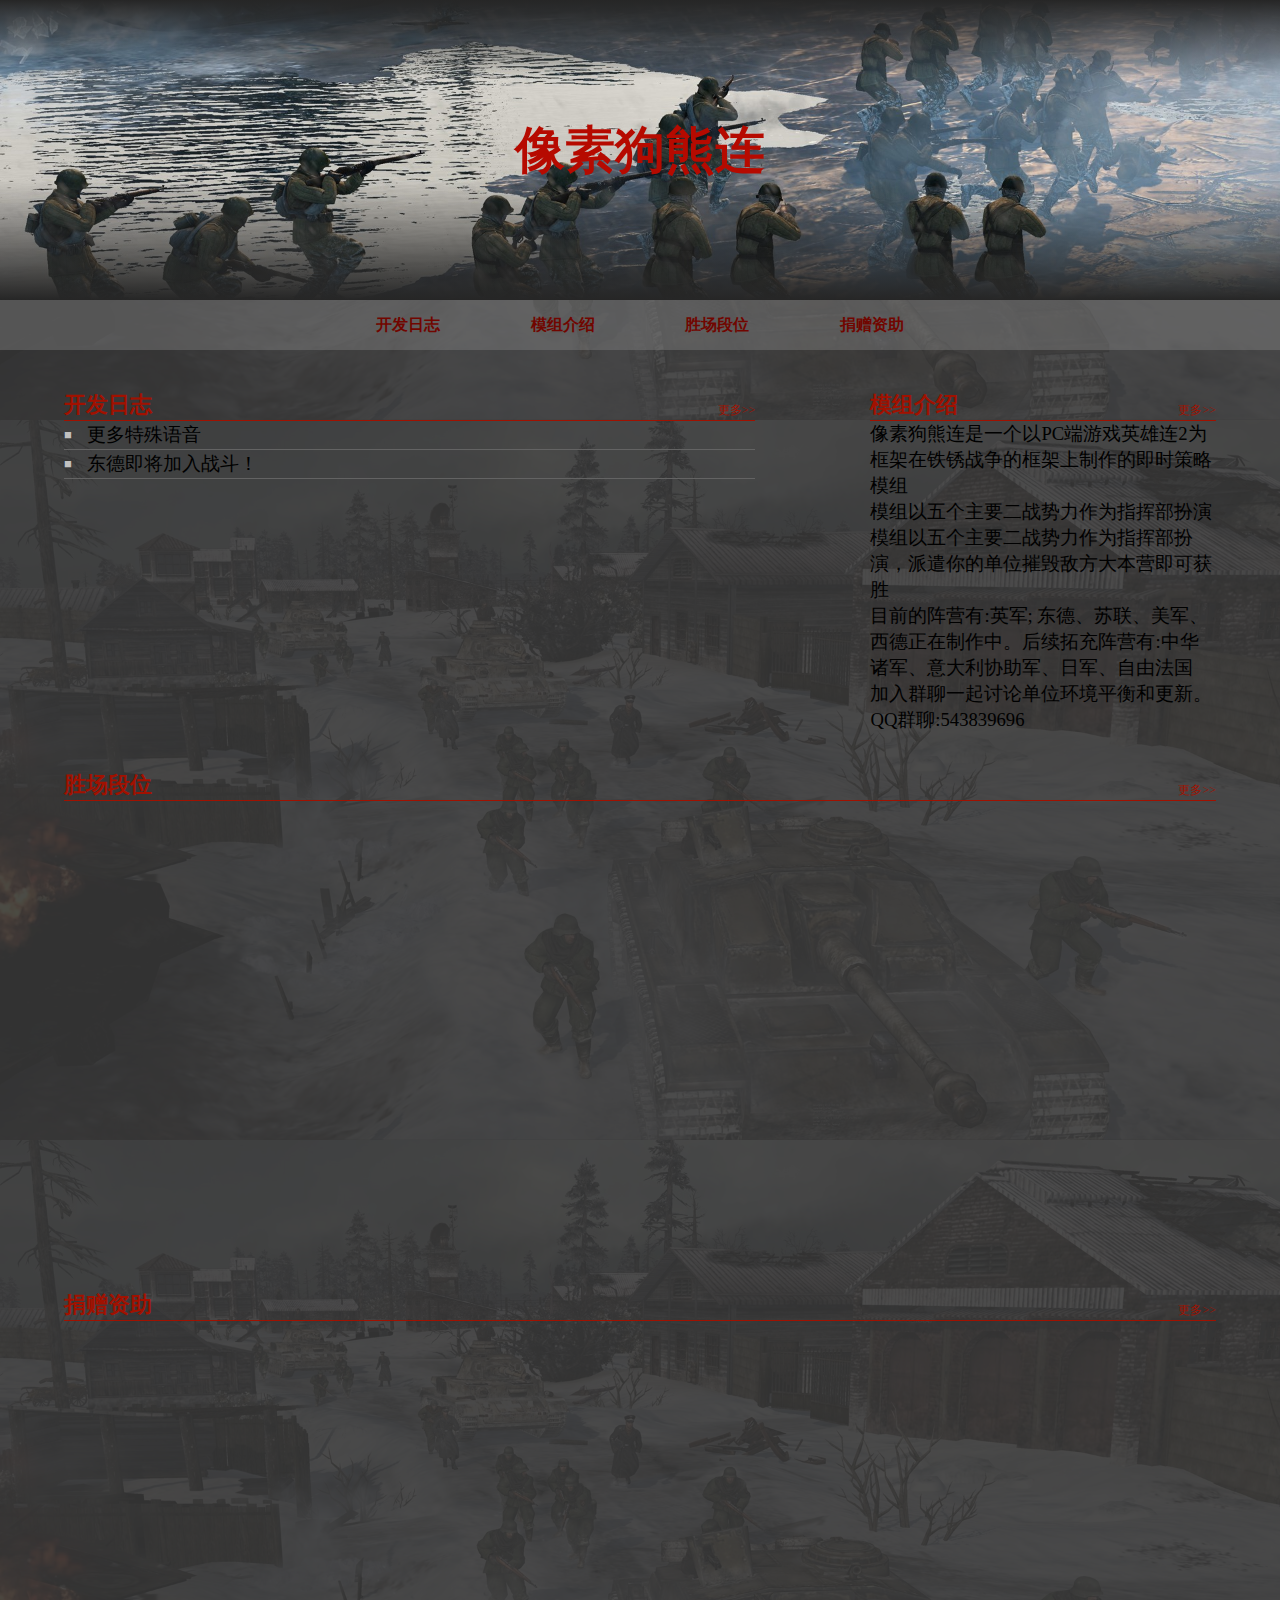
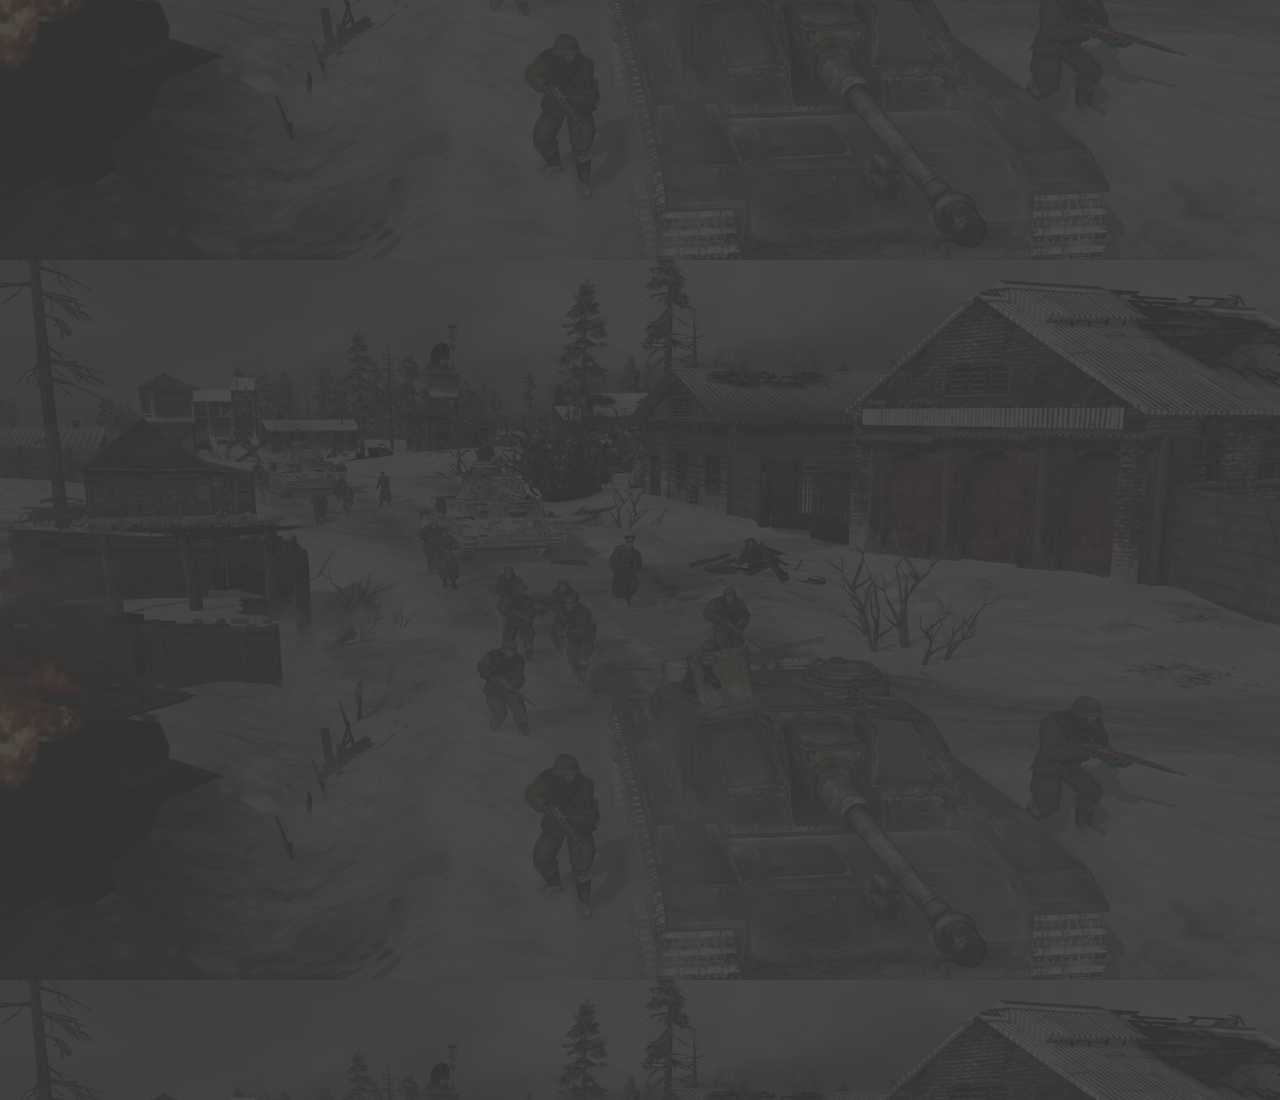
==== index.html @ 64175a95 "Add files via upload" ====
<!DOCTYPE html>
<html>
  <head>
    <link href="css/styles.css" rel="stylesheet">
  </head>
  <body>
	<div class="top-pic">
	  <div class="shadow"></div>
	  <div class="logo">像素狗熊连</div>
	  <div class="shadow1"></div>
	</div>
	<div class="bodybg">
	  <div class="shadow">
		<!--导航栏-->
		<div class="nav">
		  <div class="nav-b">
			<div>开发日志</div>
			<div>模组介绍</div>
			<div>胜场段位</div>
			<div>捐赠资助</div>
		  </div>
		</div>
		
		<!--一行-->
		<div class="first">

		  <!--开发日志-->
		  <div class="devlog-box">
			<div class="head-text">
			  <div class="text-main">开发日志</div>
			  <div class="text-more">更多>></div>
			</div>
			<div class="devlog">
			  <div class="devlog-line"><p>■</p><div>更多特殊语音</div></div>
			  <div class="devlog-line"><p>■</p><div>东德即将加入战斗！</div></div>
			</div>
		  </div>

		  <!--模组介绍-->
		  <div class="descp-box">
			<div class="head-text">
			  <div class="text-main">模组介绍</div>
			  <div class="text-more">更多>></div>
			</div>
			<p>
			  像素狗熊连是一个以PC端游戏英雄连2为框架在铁锈战争的框架上制作的即时策略模组<br>模组以五个主要二战势力作为指挥部扮演模组以五个主要二战势力作为指挥部扮演，派遣你的单位摧毁敌方大本营即可获胜<br>目前的阵营有:英军; 东德、苏联、美军、西德正在制作中。后续拓充阵营有:中华诸军、意大利协助军、日军、自由法国<br>加入群聊一起讨论单位环境平衡和更新。QQ群聊:543839696
			</p>
		  </div>
		  
		</div>
		
		
		<!--二行-->
		<div class="secon">

		  <!--胜场段位-->
		<div class="ranking-box">
		  <div class="head-text">
			<div class="text-main">胜场段位</div>
			<div class="text-more">更多>></div>
		  </div>
		  <div class="ranking">
			
		  </div>
		</div>
	  </div>
		
	  
	  <!--三行-->
		<div class="thir">

		  <!--捐赠资助-->
		  <div class="dona-box">
			<div class="head-text">
			  <div class="text-main">捐赠资助</div>
			  <div class="text-more">更多>></div>
			</div>
			<div class="dona">

			</div>
		  </div>
		</div>
	  
	  
	  </div>
	</div>
  </body>
</html>
---- css/styles.css ----
body
{
  font-size: 14pt;
}

* {
  padding: 0;
  margin: 0;
}

.top-pic {
  height: 300px;
  background-image: url(../res/body.jpg);
  background-size: 100%;
  background-position: center, center;
  background-repeat: no-repeat;
}
.top-pic>.shadow {
  height: 80px;
  background: linear-gradient(to bottom,rgba(38,38,38,1),rgba(255,255,255,0));
}
.top-pic>.shadow1 {
  height: 120px;
  background: linear-gradient(to top,rgba(38,38,38,1),rgba(255,255,255,0));
}
.top-pic>.logo {
  width: 400px;
  height: 100px;
  font-size: 50px;
  color: #B60A00;
  font-weight: 800;
  text-align: center;
  margin: 0 auto;
  line-height: 140px;
}
.bodybg {
  display: inline-block;
  width: 100%;
  height: 2400px;
  background-image: url(../res/header.jpg);
  background-size: 100%;
  background-position: center, center;
  background-repeat: repeat-y;
}
.bodybg>.shadow {
  display: inline-block;
  width: 100%;
  height: 2400px;
  background-color: rgba(55,55,55,0.9);
}

.nav {
  height: 50px;
  background-color: rgba(138,138,138,0.4);
  display: flex;
}
.nav-b {
  height: 50px;
  margin: 0 auto;
  color: #710600;
  font-weight: 600;
}
.nav-b div {
  display: inline-block;
  text-align: center;
  line-height: 50px;
  width: 150px;
  height: 100%;
  font-size: 16px;
}
.nav-b div:hover {
  background-color: rgba(48,48,48,0.5);
  color: #EAE0E2;
}

.first {
  width: 90%;
  height: 370px;
  margin: 20px 5% 20px 5%;
  /*background-color: red;*/
}
.devlog-box {
  display: inline-block;
  width: 60%;
  height: 300px;
  margin-top: 20px;
}
.head-text {
  height:30px;
  border-bottom:1px solid #A11100;
  
}
.text-main {
  display: inline-block;
  font-size: 22px;
  color: #A11100;
  font-weight:800;
}
.text-more {
  display: inline-block;
  font-size: 12px;
  color: #A11100;
  margin-top: 12px;
  float: right;
  vertical-align:bottom;
}

.descp-box {
  float: right;
  display: inline-block;
  width: 30%;
  height: 300px;
  margin-top: 20px;
}


.devlog-line {
  height: 28px;
  line-height: 28px;
  border-bottom: 1px solid #636363;
}
.devlog-line p {
  display: inline-block;
  font-size: 13px;
  color: #C1C1C1;
  vertical-align: top;
  margin-right: 15px;
}
.devlog-line div {
  display: inline-block;
  
}

.secon {
  width: 90%;
  height: 500px;
  margin: 20px 5% 20px 5%;
  /*background-color: red;*/
}
.ranking-box {
  display: inline-block;
  width: 100%;
  height: 450px;
  margin-top: 10px;
}

.thir {
  width: 90%;
  height: 340px;
  margin: 20px 5% 20px 5%;
  /*background-color: red;*/
}
.dona-box {
  display: inline-block;
  width: 100%;
  height: 300px;
  margin-top: 10px;
}
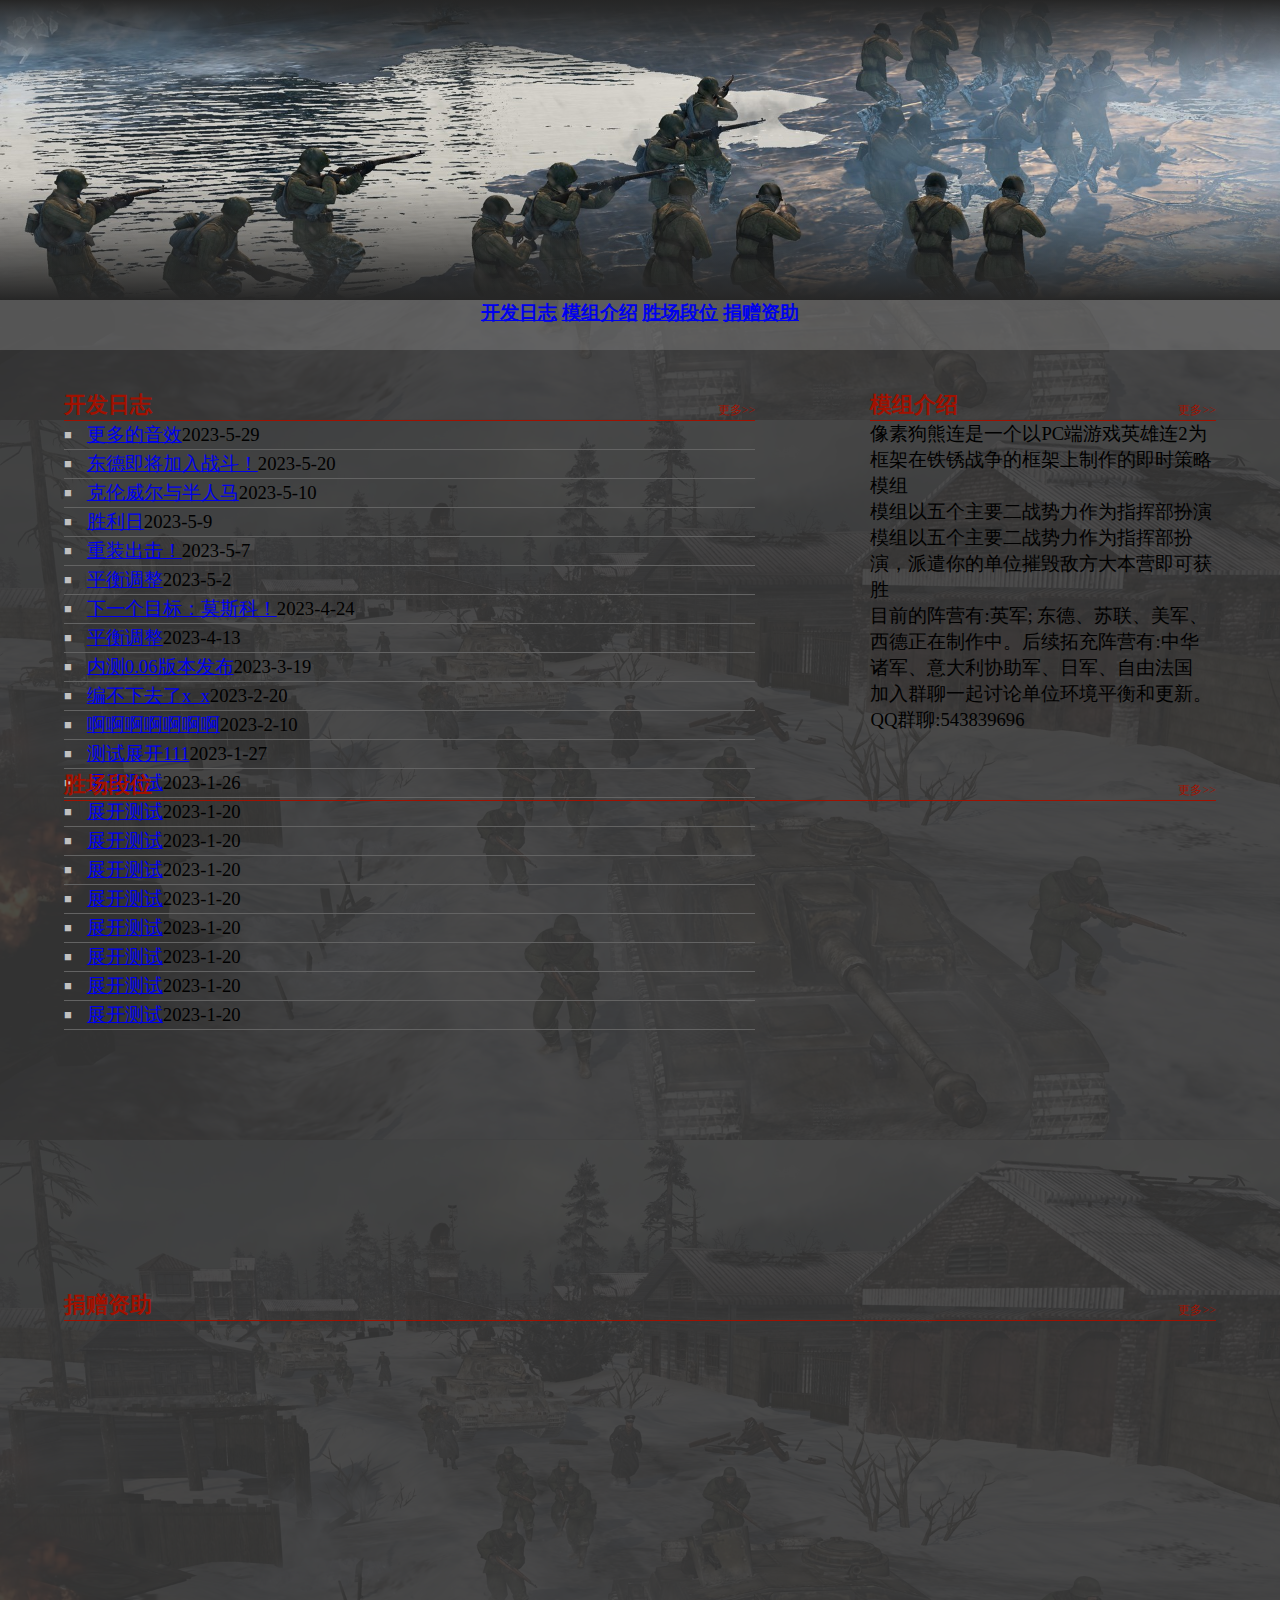
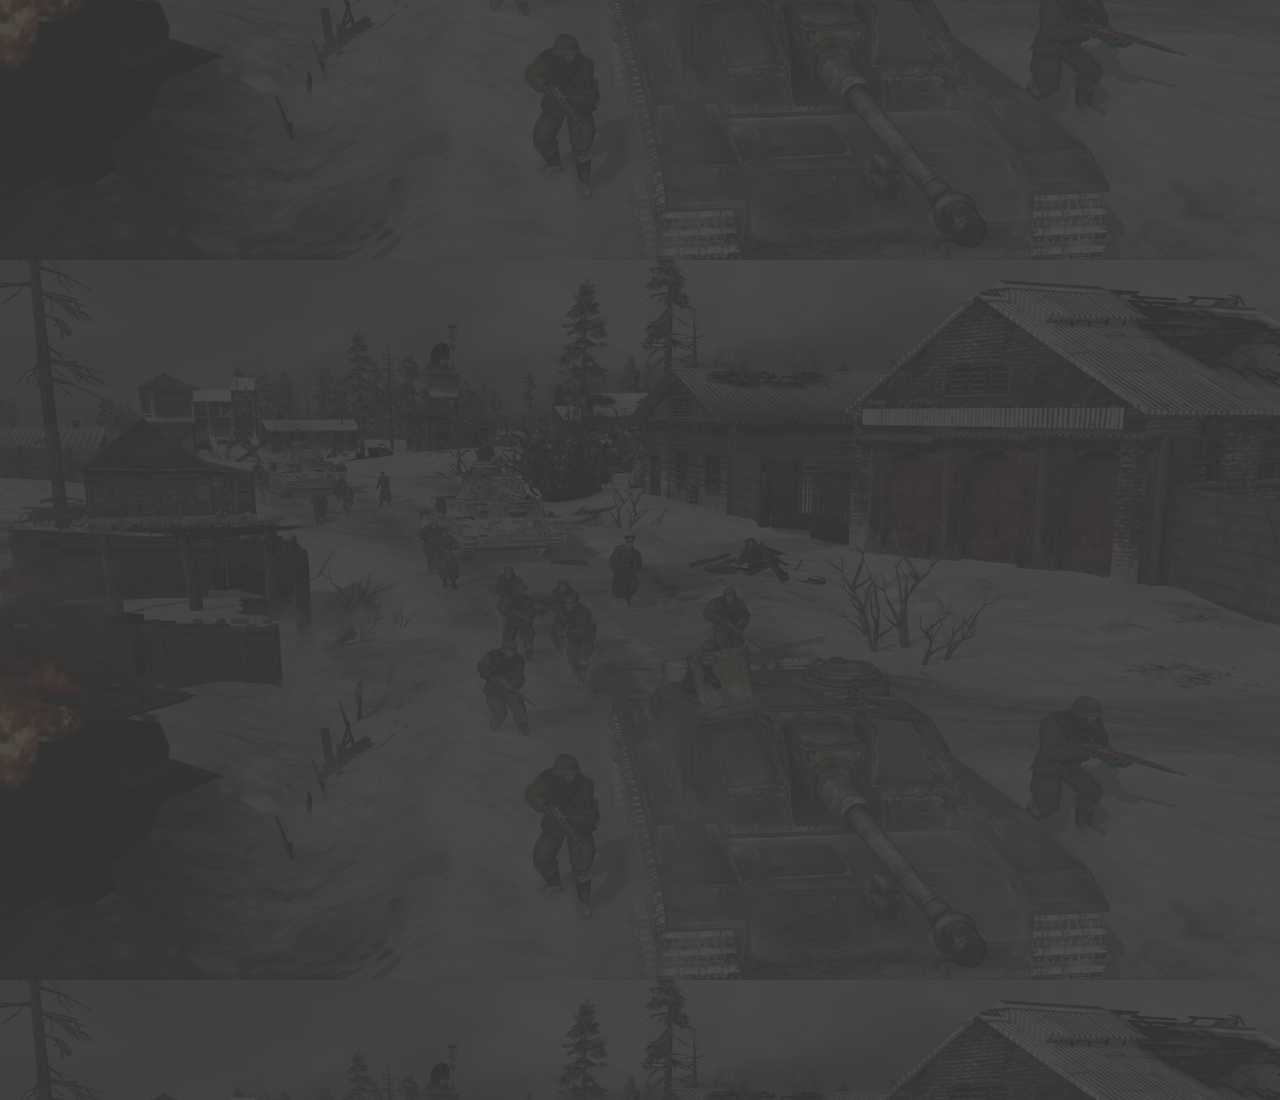
==== commit bbbca867: "Add files via upload" ====
--- a/index.html
+++ b/index.html
@@ -2,11 +2,12 @@
 <html>
   <head>
     <link href="css/styles.css" rel="stylesheet">
+	<script type="text/javascript" src="js/scripts.js"></script>
   </head>
   <body>
 	<div class="top-pic">
 	  <div class="shadow"></div>
-	  <div class="logo">像素狗熊连</div>
+	  <div class="logo"></div>
 	  <div class="shadow1"></div>
 	</div>
 	<div class="bodybg">
@@ -14,10 +15,10 @@
 		<!--导航栏-->
 		<div class="nav">
 		  <div class="nav-b">
-			<div>开发日志</div>
-			<div>模组介绍</div>
-			<div>胜场段位</div>
-			<div>捐赠资助</div>
+			<a href="#devlog-box">开发日志</a>
+			<a href="#descp-box">模组介绍</a>
+			<a href="#ranking">胜场段位</a>
+			<a href="#dona">捐赠资助</a>
 		  </div>
 		</div>
 		
@@ -25,19 +26,18 @@
 		<div class="first">
 
 		  <!--开发日志-->
-		  <div class="devlog-box">
+		  <div class="devlog-box" id="devlog-box">
 			<div class="head-text">
 			  <div class="text-main">开发日志</div>
-			  <div class="text-more">更多>></div>
+			  <div class="text-more" id="devMore">更多>></div>
 			</div>
 			<div class="devlog">
-			  <div class="devlog-line"><p>■</p><div>更多特殊语音</div></div>
-			  <div class="devlog-line"><p>■</p><div>东德即将加入战斗！</div></div>
+			  
 			</div>
 		  </div>
 
 		  <!--模组介绍-->
-		  <div class="descp-box">
+		  <div class="descp-box" id="descp-box">
 			<div class="head-text">
 			  <div class="text-main">模组介绍</div>
 			  <div class="text-more">更多>></div>
@@ -54,7 +54,7 @@
 		<div class="secon">
 
 		  <!--胜场段位-->
-		<div class="ranking-box">
+		<div class="ranking-box" id="ranking">
 		  <div class="head-text">
 			<div class="text-main">胜场段位</div>
 			<div class="text-more">更多>></div>
@@ -70,7 +70,7 @@
 		<div class="thir">
 
 		  <!--捐赠资助-->
-		  <div class="dona-box">
+		  <div class="dona-box" id="dona">
 			<div class="head-text">
 			  <div class="text-main">捐赠资助</div>
 			  <div class="text-more">更多>></div>
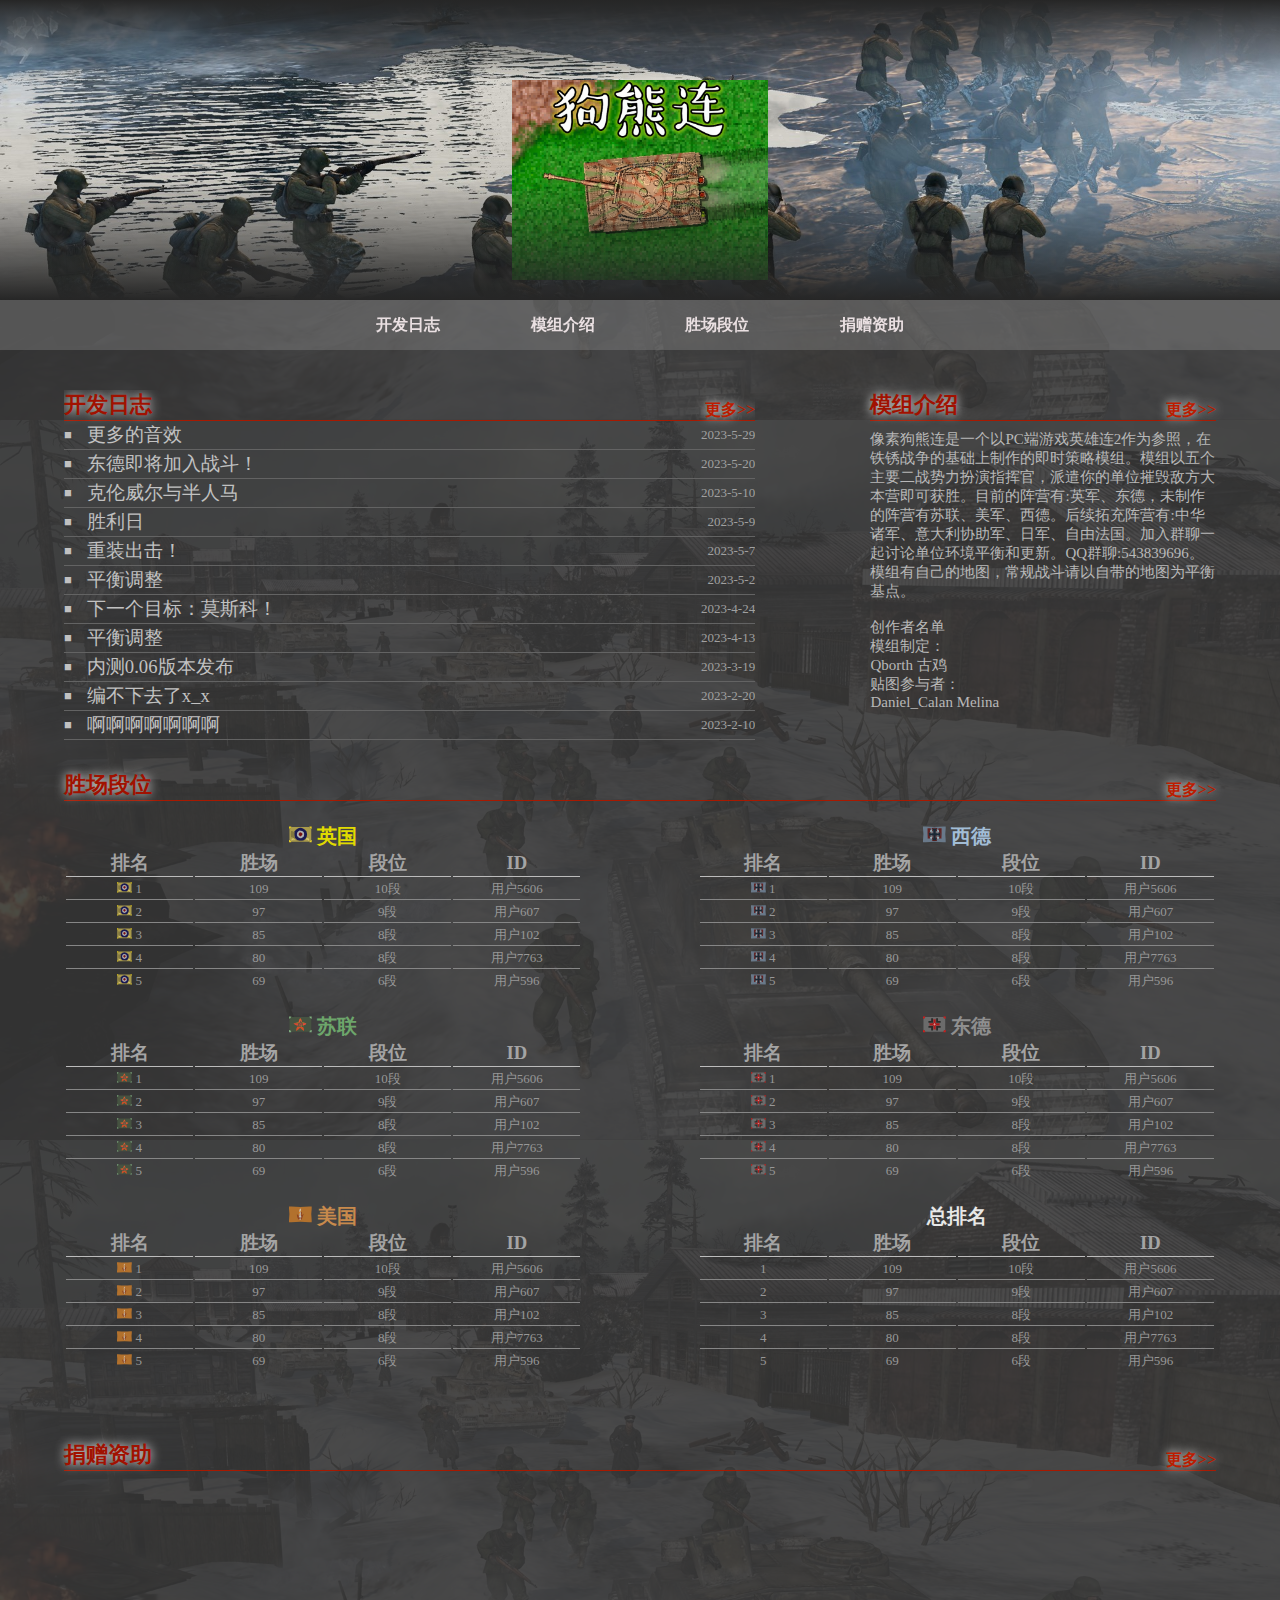
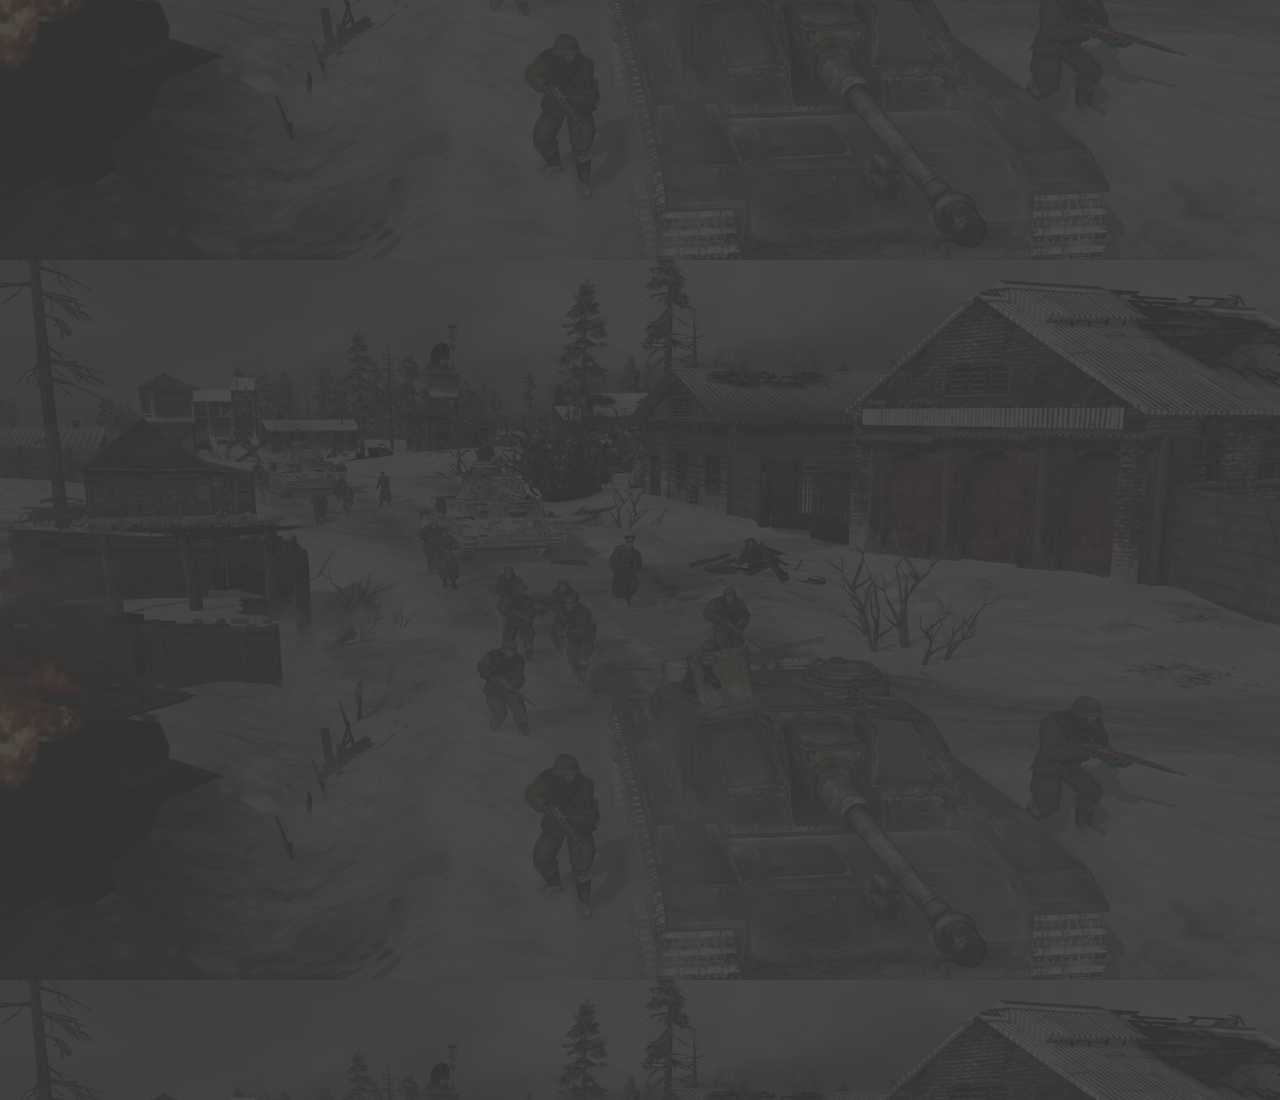
==== commit c28ceb73: "Add files via upload" ====
--- a/index.html
+++ b/index.html
@@ -2,7 +2,18 @@
 <html>
   <head>
     <link href="css/styles.css" rel="stylesheet">
+	
 	<script type="text/javascript" src="js/scripts.js"></script>
+	<script src="./fonts/iconfont.js"></script>
+<style>
+.icon {
+  width: 1em;
+  height: 1em;
+  vertical-align: -0.15em;
+  fill: currentColor;
+  overflow: hidden;
+}
+</style>
   </head>
   <body>
 	<div class="top-pic">
@@ -43,7 +54,7 @@
 			  <div class="text-more">更多>></div>
 			</div>
 			<p>
-			  像素狗熊连是一个以PC端游戏英雄连2为框架在铁锈战争的框架上制作的即时策略模组<br>模组以五个主要二战势力作为指挥部扮演模组以五个主要二战势力作为指挥部扮演，派遣你的单位摧毁敌方大本营即可获胜<br>目前的阵营有:英军; 东德、苏联、美军、西德正在制作中。后续拓充阵营有:中华诸军、意大利协助军、日军、自由法国<br>加入群聊一起讨论单位环境平衡和更新。QQ群聊:543839696
+			  像素狗熊连是一个以PC端游戏英雄连2作为参照，在铁锈战争的基础上制作的即时策略模组。模组以五个主要二战势力扮演指挥官，派遣你的单位摧毁敌方大本营即可获胜。目前的阵营有:英军、东德，未制作的阵营有苏联、美军、西德。后续拓充阵营有:中华诸军、意大利协助军、日军、自由法国。加入群聊一起讨论单位环境平衡和更新。QQ群聊:543839696。模组有自己的地图，常规战斗请以自带的地图为平衡基点。<br><br>创作者名单<br>模组制定：<br>Qborth 古鸡<br>贴图参与者：<br>Daniel_Calan Melina<br>
 			</p>
 		  </div>
 		  
@@ -51,15 +62,102 @@
 		
 		
 		<!--二行-->
-		<div class="secon">
+		<div class="secon" id="secon">
 
 		  <!--胜场段位-->
 		<div class="ranking-box" id="ranking">
 		  <div class="head-text">
 			<div class="text-main">胜场段位</div>
-			<div class="text-more">更多>></div>
+			<div class="text-more" id="rankMore">更多>></div>
 		  </div>
 		  <div class="ranking">
+			
+			<div class="rank-l1">
+			  
+			  <div class="EGL">
+				<div class="rank-title"><svg class="icon svg-icon coun-icon" aria-hidden="true"><use xlink:href="#icon-yingguo_c"></use></svg> 英国</div>
+			  <table>
+				<thead>
+				<th>排名</th><th>胜场</th><th>段位</th><th>ID</th>
+				</thead>
+				<tbody id="EGLTbody">
+				  
+				</tbody>
+			  </table>
+			  </div>
+			  
+			  <div class="WG">
+				<div class="rank-title"><svg class="icon svg-icon coun-icon" aria-hidden="true"><use xlink:href="#icon-xide"></use></svg> 西德</div>
+				<table>
+				  <thead>
+					<th>排名</th><th>胜场</th><th>段位</th><th>ID</th>
+				  </thead>
+				  <tbody id="WGTbody">
+
+				  </tbody>
+				</table>
+			  </div>
+			  
+			</div>
+			
+			<div class="rank-l2">
+
+			  <div class="SVT">
+				<div class="rank-title"><svg class="icon svg-icon coun-icon" aria-hidden="true"><use xlink:href="#icon-sulian"></use></svg> 苏联</div>
+				<table>
+				  <thead>
+					<th>排名</th><th>胜场</th><th>段位</th><th>ID</th>
+				  </thead>
+				  <tbody id="SVTTbody">
+
+				  </tbody>
+				</table>
+			  </div>
+
+			  <div class="EG">
+				<div class="rank-title"><svg class="icon svg-icon coun-icon" aria-hidden="true"><use xlink:href="#icon-dongde_c"></use></svg> 东德</div>
+				<table>
+				  <thead>
+					<th>排名</th><th>胜场</th><th>段位</th><th>ID</th>
+				  </thead>
+				  <tbody id="EGTbody">
+
+				  </tbody>
+				</table>
+			  </div>
+
+			</div>
+			
+			
+			
+
+			<div class="rank-l3">
+
+			  <div class="USA">
+				<div class="rank-title"><svg class="icon svg-icon coun-icon" aria-hidden="true"><use xlink:href="#icon-meiguo"></use></svg> 美国</div>
+				<table>
+				  <thead>
+					<th>排名</th><th>胜场</th><th>段位</th><th>ID</th>
+				  </thead>
+				  <tbody id="USATbody">
+
+				  </tbody>
+				</table>
+			  </div>
+
+			  <div class="TOT">
+				<div class="rank-title">总排名</div>
+				<table>
+				  <thead>
+					<th>排名</th><th>胜场</th><th>段位</th><th>ID</th>
+				  </thead>
+				  <tbody id="TOTTbody">
+
+				  </tbody>
+				</table>
+			  </div>
+
+			</div>
 			
 		  </div>
 		</div>
--- a/css/styles.css
+++ b/css/styles.css
@@ -6,6 +6,34 @@
 * {
   padding: 0;
   margin: 0;
+}
+
+a {
+  text-decoration: none;
+}
+
+@font-face {
+  font-family: "iconfont logo";
+  src: url('https://at.alicdn.com/t/font_985780_km7mi63cihi.eot?t=1545807318834');
+  src: url('https://at.alicdn.com/t/font_985780_km7mi63cihi.eot?t=1545807318834#iefix') format('embedded-opentype'),
+  url('https://at.alicdn.com/t/font_985780_km7mi63cihi.woff?t=1545807318834') format('woff'),
+  url('https://at.alicdn.com/t/font_985780_km7mi63cihi.ttf?t=1545807318834') format('truetype'),
+  url('https://at.alicdn.com/t/font_985780_km7mi63cihi.svg?t=1545807318834#iconfont') format('svg');
+}
+.iconfont {
+  font-family: "iconfont" !important;
+  font-size: 16px;
+  font-style: normal;
+  -webkit-font-smoothing: antialiased;
+  -moz-osx-font-smoothing: grayscale;
+}
+
+.logo {
+  height: 200px;
+  background-image: url(../res/logo.jpg);
+  background-size: 20%;
+  background-position: center, center;
+  background-repeat: no-repeat;
 }
 
 .top-pic {
@@ -20,10 +48,12 @@
   background: linear-gradient(to bottom,rgba(38,38,38,1),rgba(255,255,255,0));
 }
 .top-pic>.shadow1 {
+  position:relative;
+  bottom: 100px;
   height: 120px;
   background: linear-gradient(to top,rgba(38,38,38,1),rgba(255,255,255,0));
 }
-.top-pic>.logo {
+/*.top-pic>.logo {
   width: 400px;
   height: 100px;
   font-size: 50px;
@@ -32,7 +62,7 @@
   text-align: center;
   margin: 0 auto;
   line-height: 140px;
-}
+}*/
 .bodybg {
   display: inline-block;
   width: 100%;
@@ -45,11 +75,13 @@
 .bodybg>.shadow {
   display: inline-block;
   width: 100%;
-  height: 2400px;
+  height: 100%;
   background-color: rgba(55,55,55,0.9);
 }
 
 .nav {
+  position: sticky;
+  top: 0;
   height: 50px;
   background-color: rgba(138,138,138,0.4);
   display: flex;
@@ -57,20 +89,20 @@
 .nav-b {
   height: 50px;
   margin: 0 auto;
-  color: #710600;
   font-weight: 600;
 }
-.nav-b div {
+.nav-b a {
   display: inline-block;
   text-align: center;
   line-height: 50px;
   width: 150px;
   height: 100%;
   font-size: 16px;
-}
-.nav-b div:hover {
+  color: #EAE0E2;
+}
+.nav-b a:hover {
   background-color: rgba(48,48,48,0.5);
-  color: #EAE0E2;
+  color: #C80B00;
 }
 
 .first {
@@ -82,12 +114,14 @@
 .devlog-box {
   display: inline-block;
   width: 60%;
-  height: 300px;
+  height: 350px;
   margin-top: 20px;
+  overflow: hidden;
+  
 }
 .head-text {
   height:30px;
-  border-bottom:1px solid #A11100;
+  border-bottom:1px solid #A81900;
   
 }
 .text-main {
@@ -95,14 +129,17 @@
   font-size: 22px;
   color: #A11100;
   font-weight:800;
+  text-shadow: 0px 0px 11px #fff;
 }
 .text-more {
   display: inline-block;
-  font-size: 12px;
-  color: #A11100;
-  margin-top: 12px;
+  font-size: 16px;
+  color: #BC1C00;
+  margin-top: 10px;
   float: right;
   vertical-align:bottom;
+  text-shadow: 0px 0px 11px #fff;
+  font-weight:700;
 }
 
 .descp-box {
@@ -111,6 +148,11 @@
   width: 30%;
   height: 300px;
   margin-top: 20px;
+  color: #B8B8B8;
+  font-size: 15px;
+}
+.descp-box p {
+  margin-top: 9px;
 }
 
 
@@ -126,23 +168,135 @@
   vertical-align: top;
   margin-right: 15px;
 }
-.devlog-line div {
-  display: inline-block;
-  
+
+.devlog-line a {
+  display: inline-block;
+  color: #C1C1C1;
+}
+.devlog-line>.time {
+  float: right;
+  display: inline-block;
+  color: #A0A0A0;
+  font-size: 13px;
 }
 
 .secon {
   width: 90%;
-  height: 500px;
+  height: 650px;
   margin: 20px 5% 20px 5%;
   /*background-color: red;*/
 }
 .ranking-box {
   display: inline-block;
   width: 100%;
-  height: 450px;
+  height: 600px;
   margin-top: 10px;
 }
+.rank-icon {
+  font-size: 15px;
+}
+.coun-icon {
+  font-size: 23px;
+}
+.rank-l1 {
+  height: 175px;
+  overflow:hidden;
+  margin-top: 15px;
+}
+.rank-l2 {
+  height: 175px;
+  overflow:hidden;
+  margin-top: 15px;
+}
+.rank-l3 {
+  height: 175px;
+  overflow:hidden;
+  margin-top: 15px;
+}
+
+.ranking .EGL {
+  display: inline-block;
+  width: 45%;
+  /*background-color: #fff;*/
+}
+.ranking .WG {
+  display: inline-block;
+  width: 45%;
+  float: right;
+  /*background-color: #fff;*/
+}
+.ranking .SVT {
+  display: inline-block;
+  width: 45%;
+}
+.ranking .EG {
+  display: inline-block;
+  width: 45%;
+  float: right;
+  /*background-color: #fff;*/
+}
+.ranking .USA {
+  display: inline-block;
+  width: 45%;
+}
+.ranking .TOT {
+  display: inline-block;
+  width: 45%;
+  float: right;
+  /*background-color: #fff;*/
+}
+.ranking table {
+  text-align: center;
+  table-layout: fixed;
+}
+.ranking td {
+  width: 25%;
+  height: 20px;
+  color: #979797;
+  border-bottom: 1px solid #868686;
+  overflow:hidden;
+  white-space:nowrap;
+  word-break:keep-all;
+  /*white-space: nowrap;
+  overflow:hidden;*/
+  font-size: 13px;
+  line-height: 20px;
+}
+.rank-title {
+  display: inline-block;
+  width: 100%;
+  height: 25px;
+  font-size: 20px;
+  color: #E0DA00;
+  font-weight: 800;
+  text-align: center;
+  line-height: 40px;
+}
+.WG .rank-title {
+  color: #A2BDD6;
+}
+.SVT .rank-title {
+  color: #6DA66B;
+}
+.EG .rank-title {
+  color: #8F8F8F;
+}
+.USA .rank-title {
+  color: #C88A4C;
+}
+.TOT .rank-title {
+  color: #E8E8E7;
+}
+.ranking table {
+  width: 100%;
+}
+.ranking th {
+  width: 20%;
+  color: #A4A4A4;
+  border-bottom: 1px solid #BCBCBC;
+}
+
+
 
 .thir {
   width: 90%;
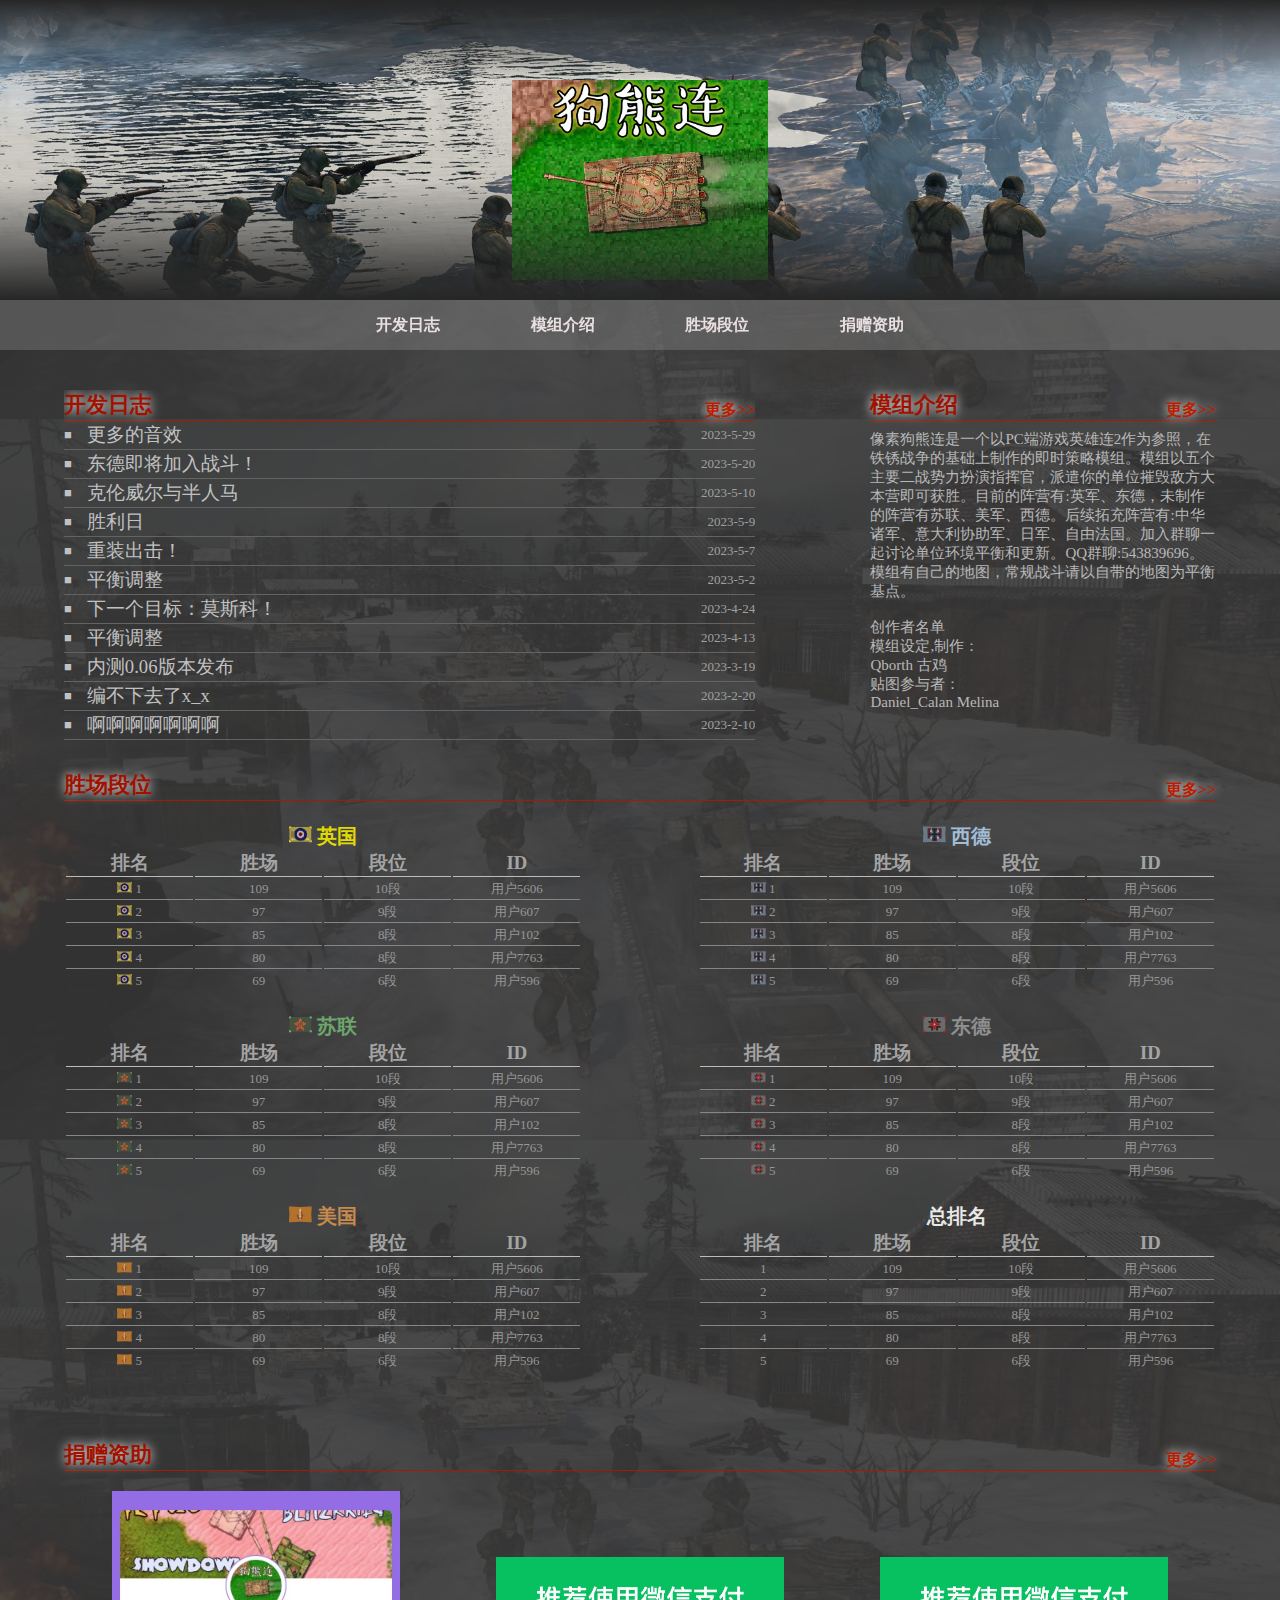
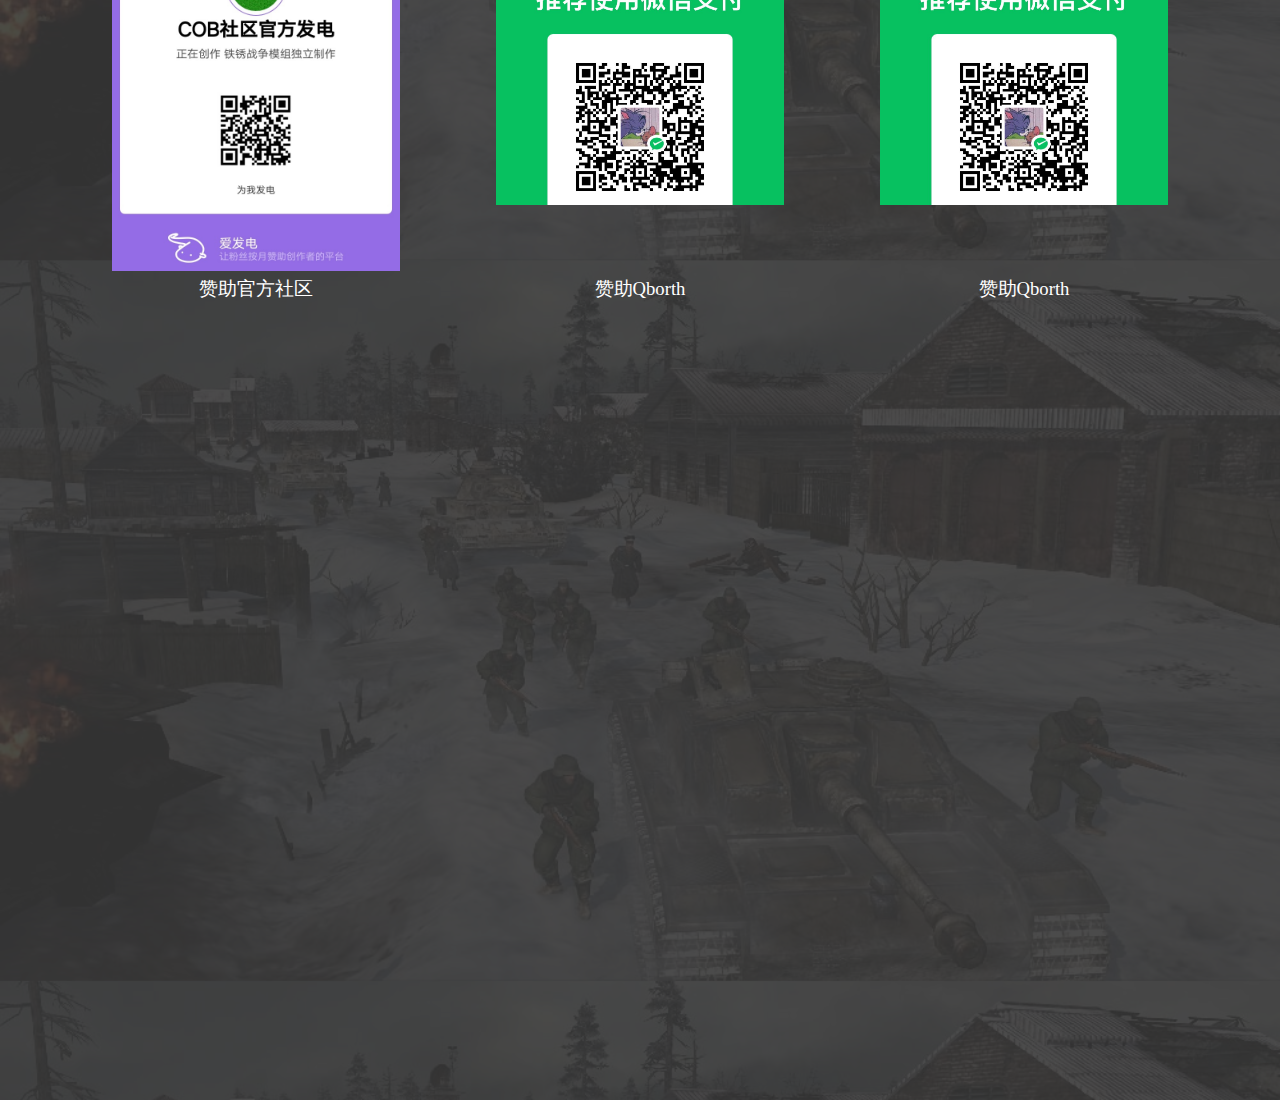
==== commit 1aacfe1a: "v.06.03" ====
--- a/index.html
+++ b/index.html
@@ -51,10 +51,10 @@
 		  <div class="descp-box" id="descp-box">
 			<div class="head-text">
 			  <div class="text-main">模组介绍</div>
-			  <div class="text-more">更多>></div>
+			  <div class="text-more" id="descpMore">更多>></div>
 			</div>
 			<p>
-			  像素狗熊连是一个以PC端游戏英雄连2作为参照，在铁锈战争的基础上制作的即时策略模组。模组以五个主要二战势力扮演指挥官，派遣你的单位摧毁敌方大本营即可获胜。目前的阵营有:英军、东德，未制作的阵营有苏联、美军、西德。后续拓充阵营有:中华诸军、意大利协助军、日军、自由法国。加入群聊一起讨论单位环境平衡和更新。QQ群聊:543839696。模组有自己的地图，常规战斗请以自带的地图为平衡基点。<br><br>创作者名单<br>模组制定：<br>Qborth 古鸡<br>贴图参与者：<br>Daniel_Calan Melina<br>
+			  像素狗熊连是一个以PC端游戏英雄连2作为参照，在铁锈战争的基础上制作的即时策略模组。模组以五个主要二战势力扮演指挥官，派遣你的单位摧毁敌方大本营即可获胜。目前的阵营有:英军、东德，未制作的阵营有苏联、美军、西德。后续拓充阵营有:中华诸军、意大利协助军、日军、自由法国。加入群聊一起讨论单位环境平衡和更新。QQ群聊:543839696。模组有自己的地图，常规战斗请以自带的地图为平衡基点。<br><br>创作者名单<br>模组设定,制作：<br>Qborth 古鸡<br>贴图参与者：<br>Daniel_Calan Melina<br>
 			</p>
 		  </div>
 		  
@@ -174,7 +174,10 @@
 			  <div class="text-more">更多>></div>
 			</div>
 			<div class="dona">
-
+			  <div class="dona-pic-box"><div class="donaPic pic0"></div><p>赞助官方社区</p></div>
+			  <div class="dona-pic-box"><div class="donaPic pic1"></div><p>赞助Qborth</p></div>
+			  <div class="dona-pic-box"><div class="donaPic pic1"></div><p>赞助Qborth</p></div>
+			  
 			</div>
 		  </div>
 		</div>
--- a/css/styles.css
+++ b/css/styles.css
@@ -310,4 +310,40 @@
   height: 300px;
   margin-top: 10px;
 }
-
+.dona {
+  width: 100%;
+  /*background-color: #fff;*/
+  display: flex; 
+  margin-top: 20px;
+}
+.dona-pic-box {
+  display: inline-block;
+  width: 25%;
+  height: 400px;
+  margin: auto;
+}
+.donaPic {
+  display: inline-block;
+  width: 100%;
+  height: 380px;
+  
+  
+}
+.dona p {
+  color: #fff;
+  text-align: center;
+}
+.dona .pic0 {
+  background-image: url(../res/dona.jpg);
+  background-size: 100%;
+  background-position: center, center;
+  background-repeat: no-repeat;
+ }
+  
+.dona .pic1 {
+  background-image: url(../res/q.jpg);
+  background-size: 100%;
+  background-position: center, center;
+  background-repeat: no-repeat;
+}
+
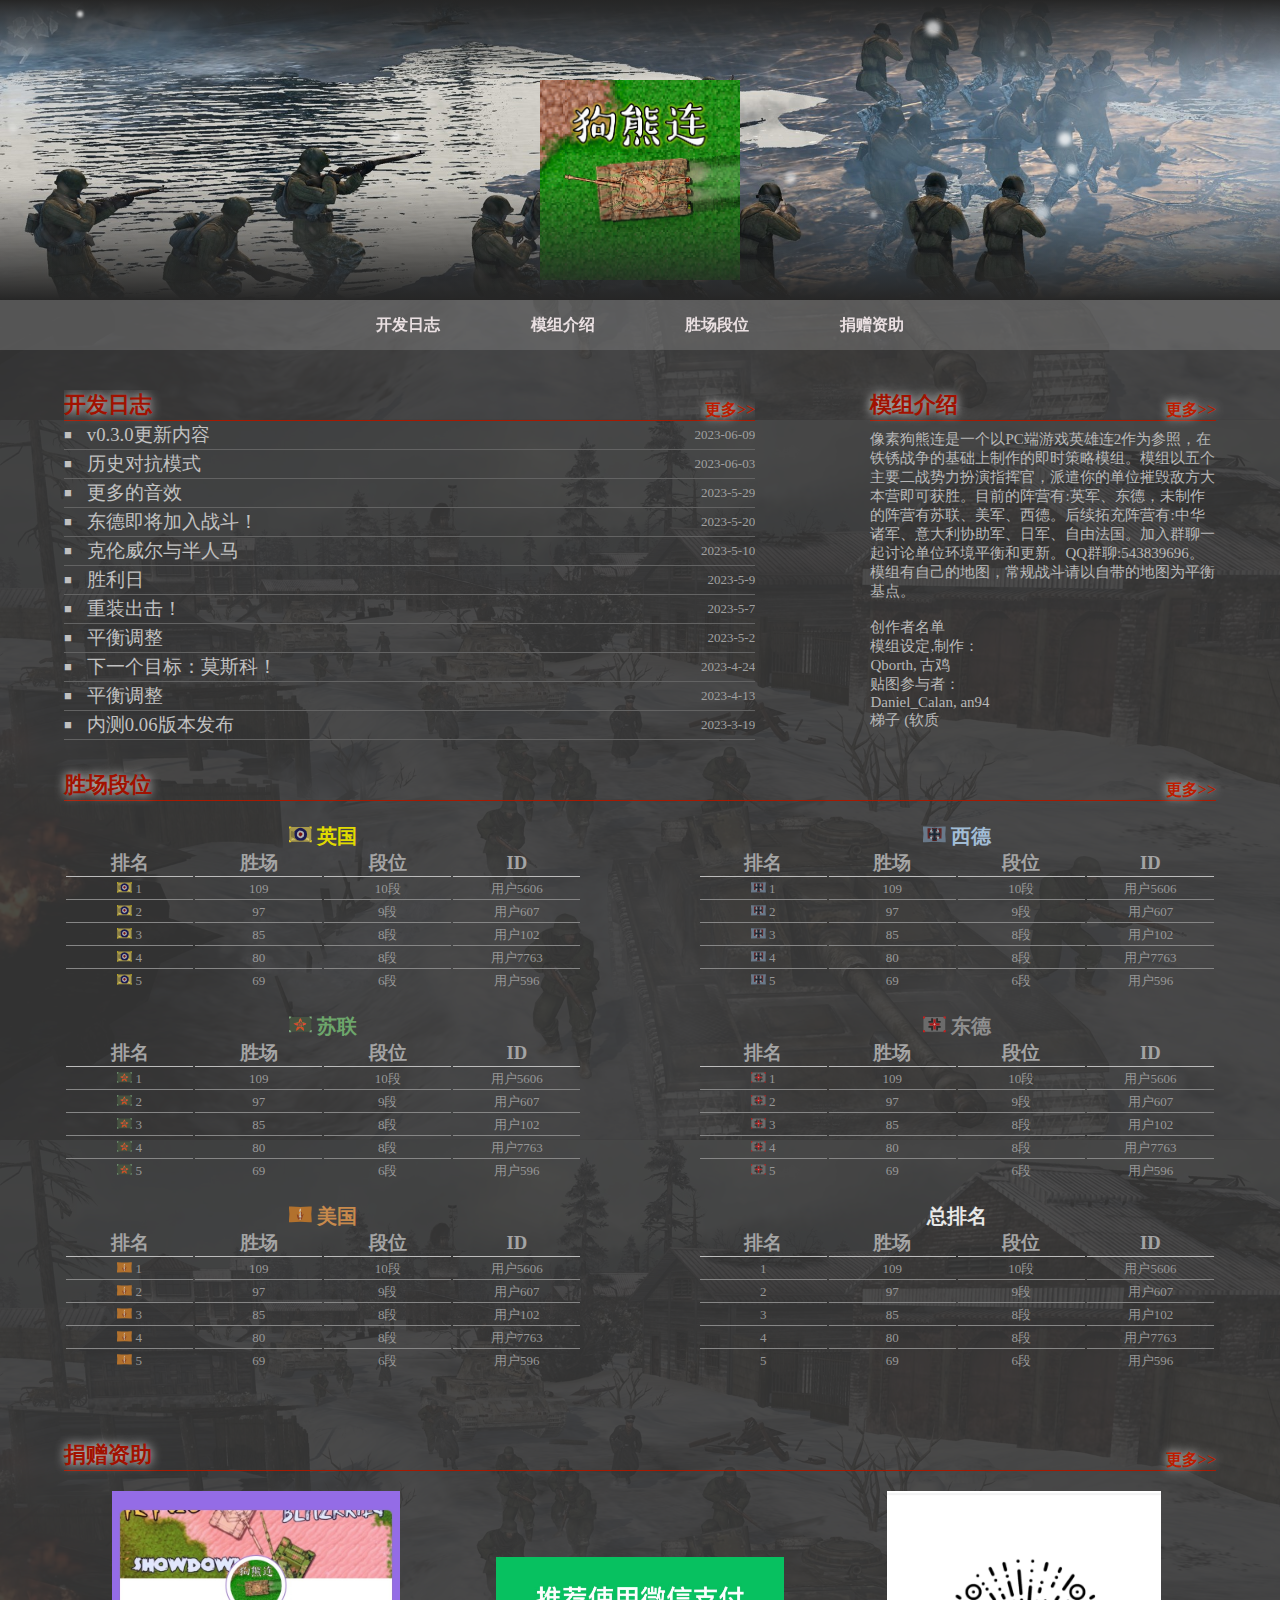
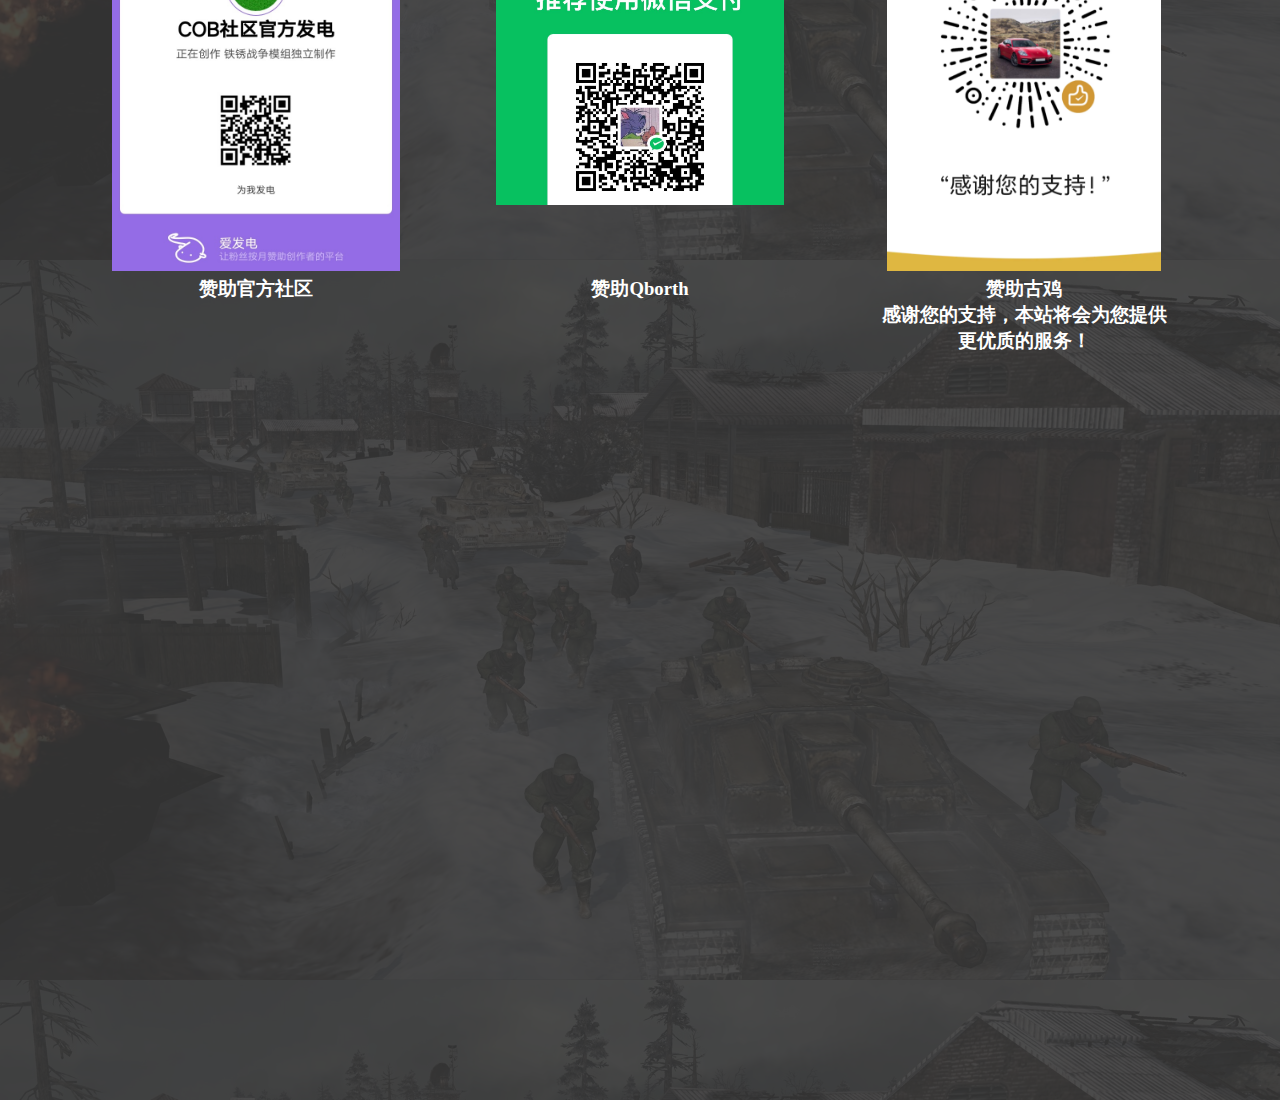
==== commit 9426075e: "v0610" ====
--- a/index.html
+++ b/index.html
@@ -2,8 +2,8 @@
 <html>
   <head>
     <link href="css/styles.css" rel="stylesheet">
+	<script type="text/javascript" src="js/scripts.js"></script>
 	
-	<script type="text/javascript" src="js/scripts.js"></script>
 	<script src="./fonts/iconfont.js"></script>
 <style>
 .icon {
@@ -54,7 +54,7 @@
 			  <div class="text-more" id="descpMore">更多>></div>
 			</div>
 			<p>
-			  像素狗熊连是一个以PC端游戏英雄连2作为参照，在铁锈战争的基础上制作的即时策略模组。模组以五个主要二战势力扮演指挥官，派遣你的单位摧毁敌方大本营即可获胜。目前的阵营有:英军、东德，未制作的阵营有苏联、美军、西德。后续拓充阵营有:中华诸军、意大利协助军、日军、自由法国。加入群聊一起讨论单位环境平衡和更新。QQ群聊:543839696。模组有自己的地图，常规战斗请以自带的地图为平衡基点。<br><br>创作者名单<br>模组设定,制作：<br>Qborth 古鸡<br>贴图参与者：<br>Daniel_Calan Melina<br>
+			  像素狗熊连是一个以PC端游戏英雄连2作为参照，在铁锈战争的基础上制作的即时策略模组。模组以五个主要二战势力扮演指挥官，派遣你的单位摧毁敌方大本营即可获胜。目前的阵营有:英军、东德，未制作的阵营有苏联、美军、西德。后续拓充阵营有:中华诸军、意大利协助军、日军、自由法国。加入群聊一起讨论单位环境平衡和更新。QQ群聊:543839696。模组有自己的地图，常规战斗请以自带的地图为平衡基点。<br><br>创作者名单<br>模组设定,制作：<br>Qborth, 古鸡<br>贴图参与者：<br>Daniel_Calan, an94<br>梯子 (软质<br>
 			</p>
 		  </div>
 		  
@@ -176,7 +176,7 @@
 			<div class="dona">
 			  <div class="dona-pic-box"><div class="donaPic pic0"></div><p>赞助官方社区</p></div>
 			  <div class="dona-pic-box"><div class="donaPic pic1"></div><p>赞助Qborth</p></div>
-			  <div class="dona-pic-box"><div class="donaPic pic1"></div><p>赞助Qborth</p></div>
+			  <div class="dona-pic-box"><div class="donaPic pic2"></div><p>赞助古鸡<br>感谢您的支持，本站将会为您提供更优质的服务！</p></div>
 			  
 			</div>
 		  </div>
--- a/css/styles.css
+++ b/css/styles.css
@@ -31,7 +31,7 @@
 .logo {
   height: 200px;
   background-image: url(../res/logo.jpg);
-  background-size: 20%;
+  background-size: 200px;
   background-position: center, center;
   background-repeat: no-repeat;
 }
@@ -330,6 +330,7 @@
   
 }
 .dona p {
+  font-weight: 800;
   color: #fff;
   text-align: center;
 }
@@ -346,4 +347,11 @@
   background-position: center, center;
   background-repeat: no-repeat;
 }
-
+  
+.dona .pic2 {
+  background-image: url(../res/g.png);
+  background-size: 95%;
+  background-position: center, center;
+  background-repeat: no-repeat;
+}
+
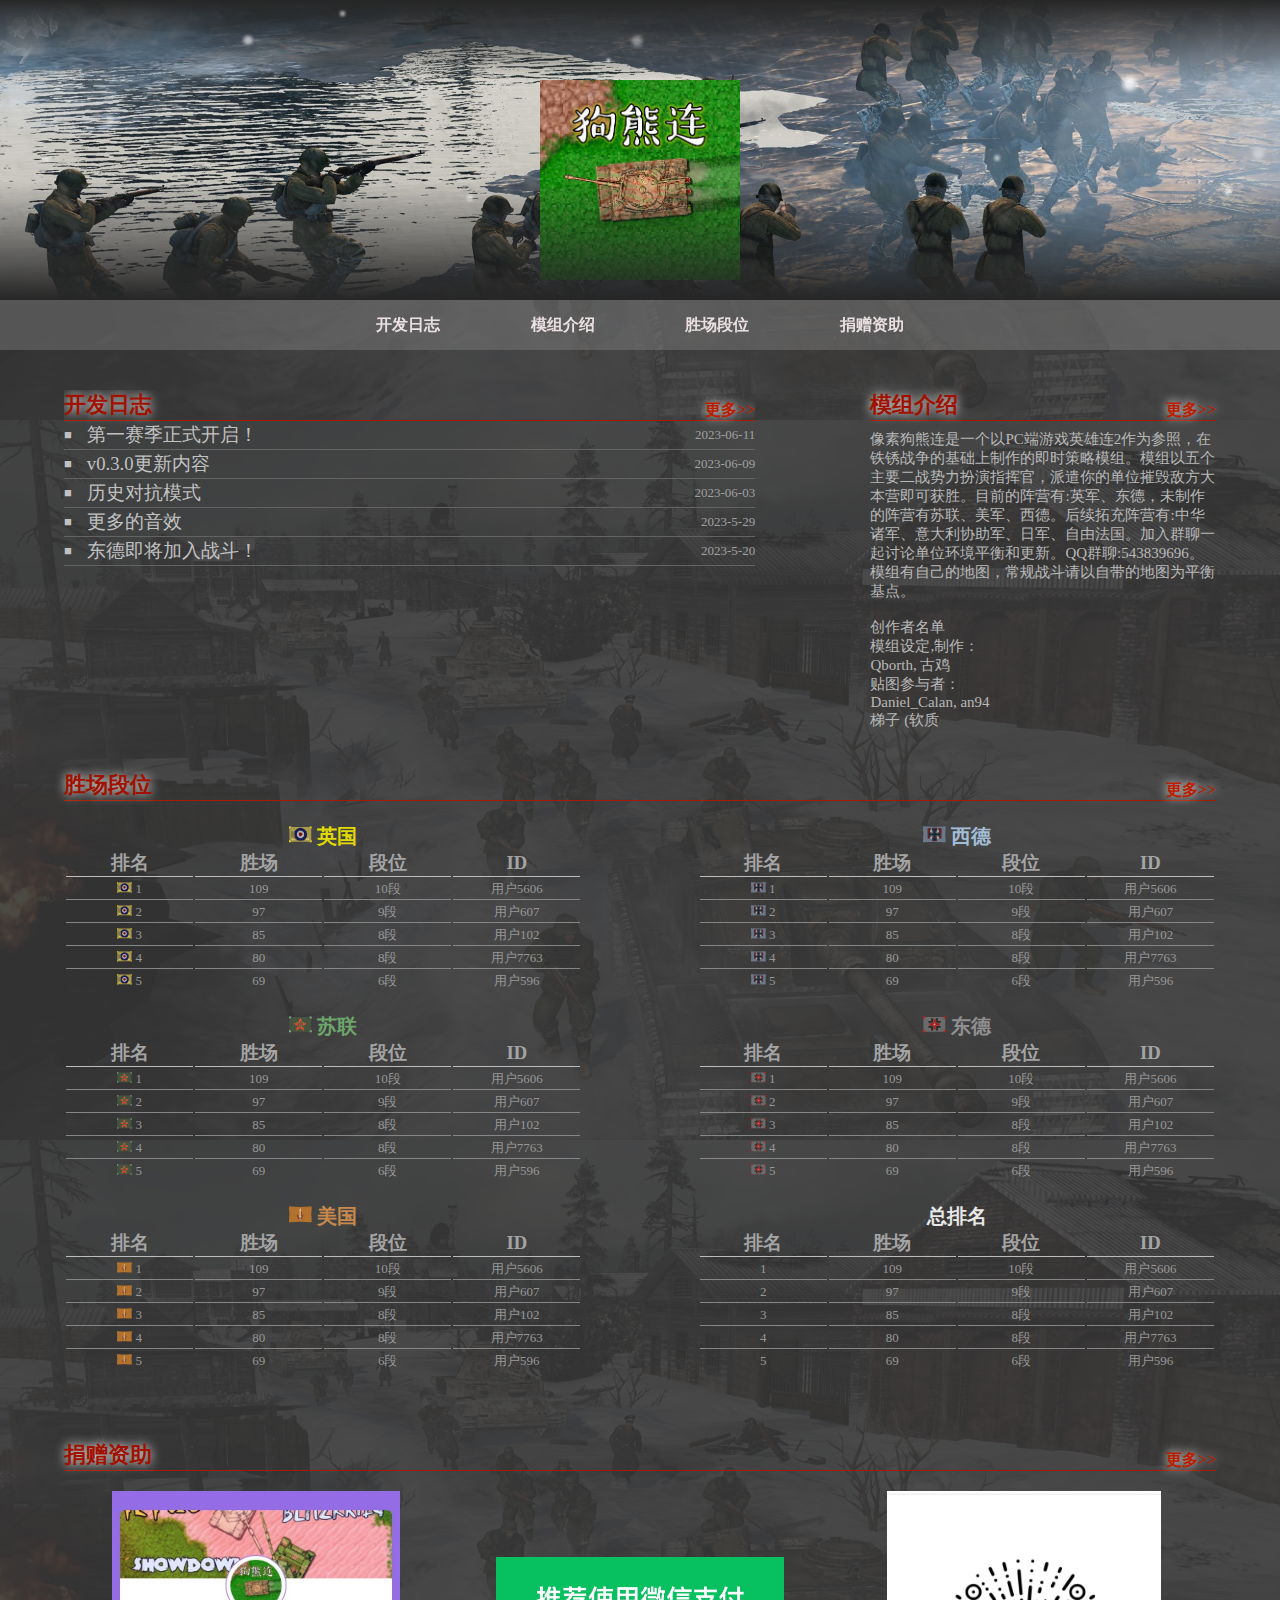
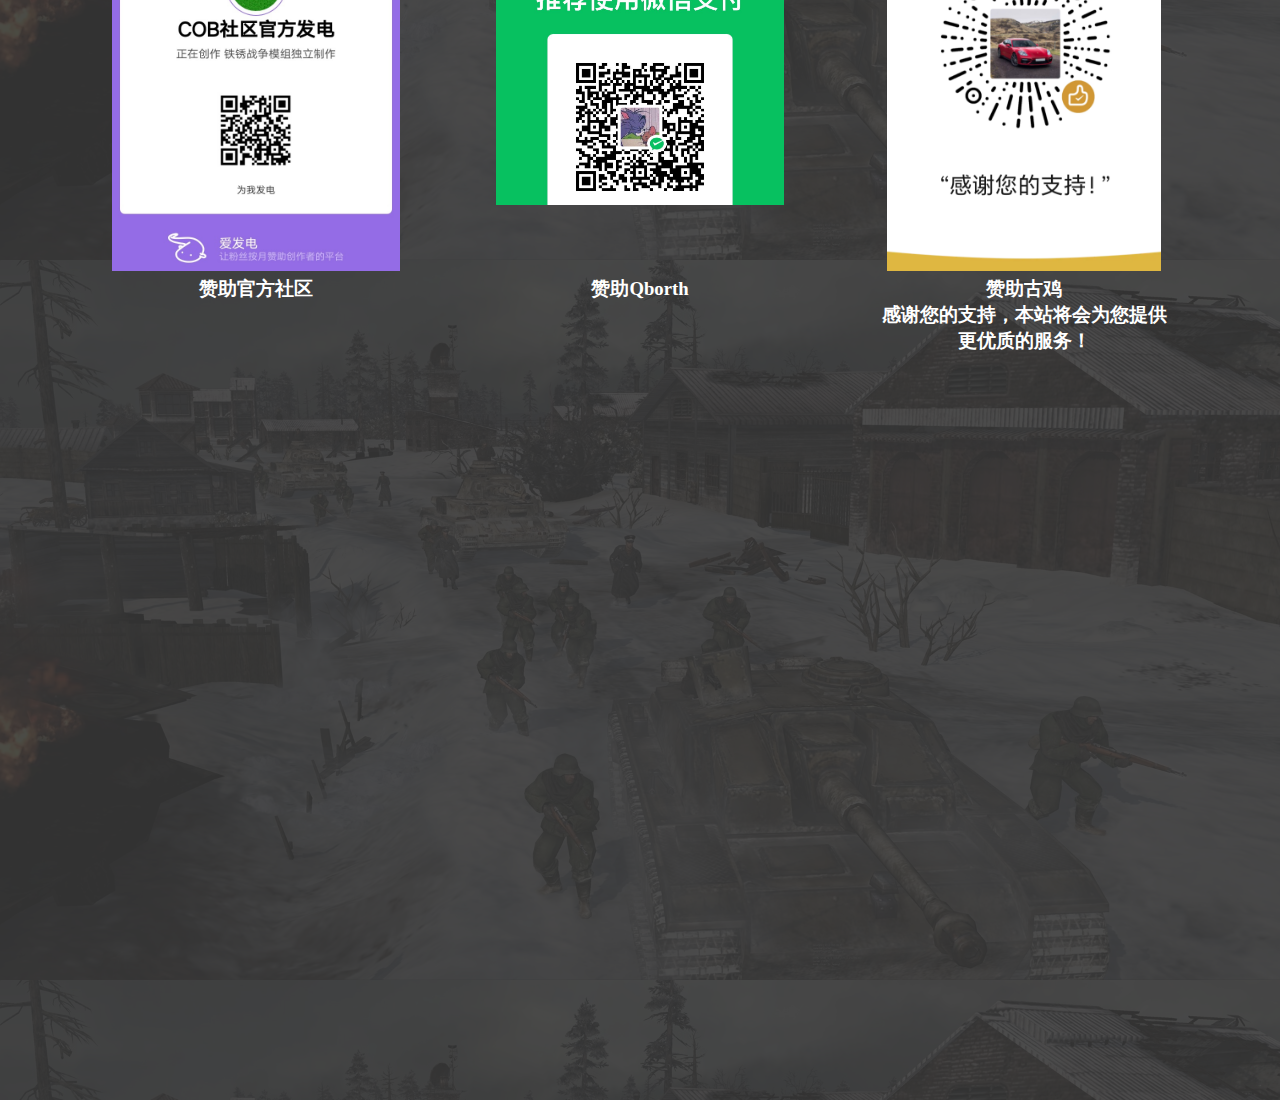
==== commit bb15c946: "Add files via upload" ====
--- a/index.html
+++ b/index.html
@@ -1,6 +1,8 @@
 <!DOCTYPE html>
 <html>
   <head>
+	<meta charset="utf-8">
+    
     <link href="css/styles.css" rel="stylesheet">
 	<script type="text/javascript" src="js/scripts.js"></script>
 	
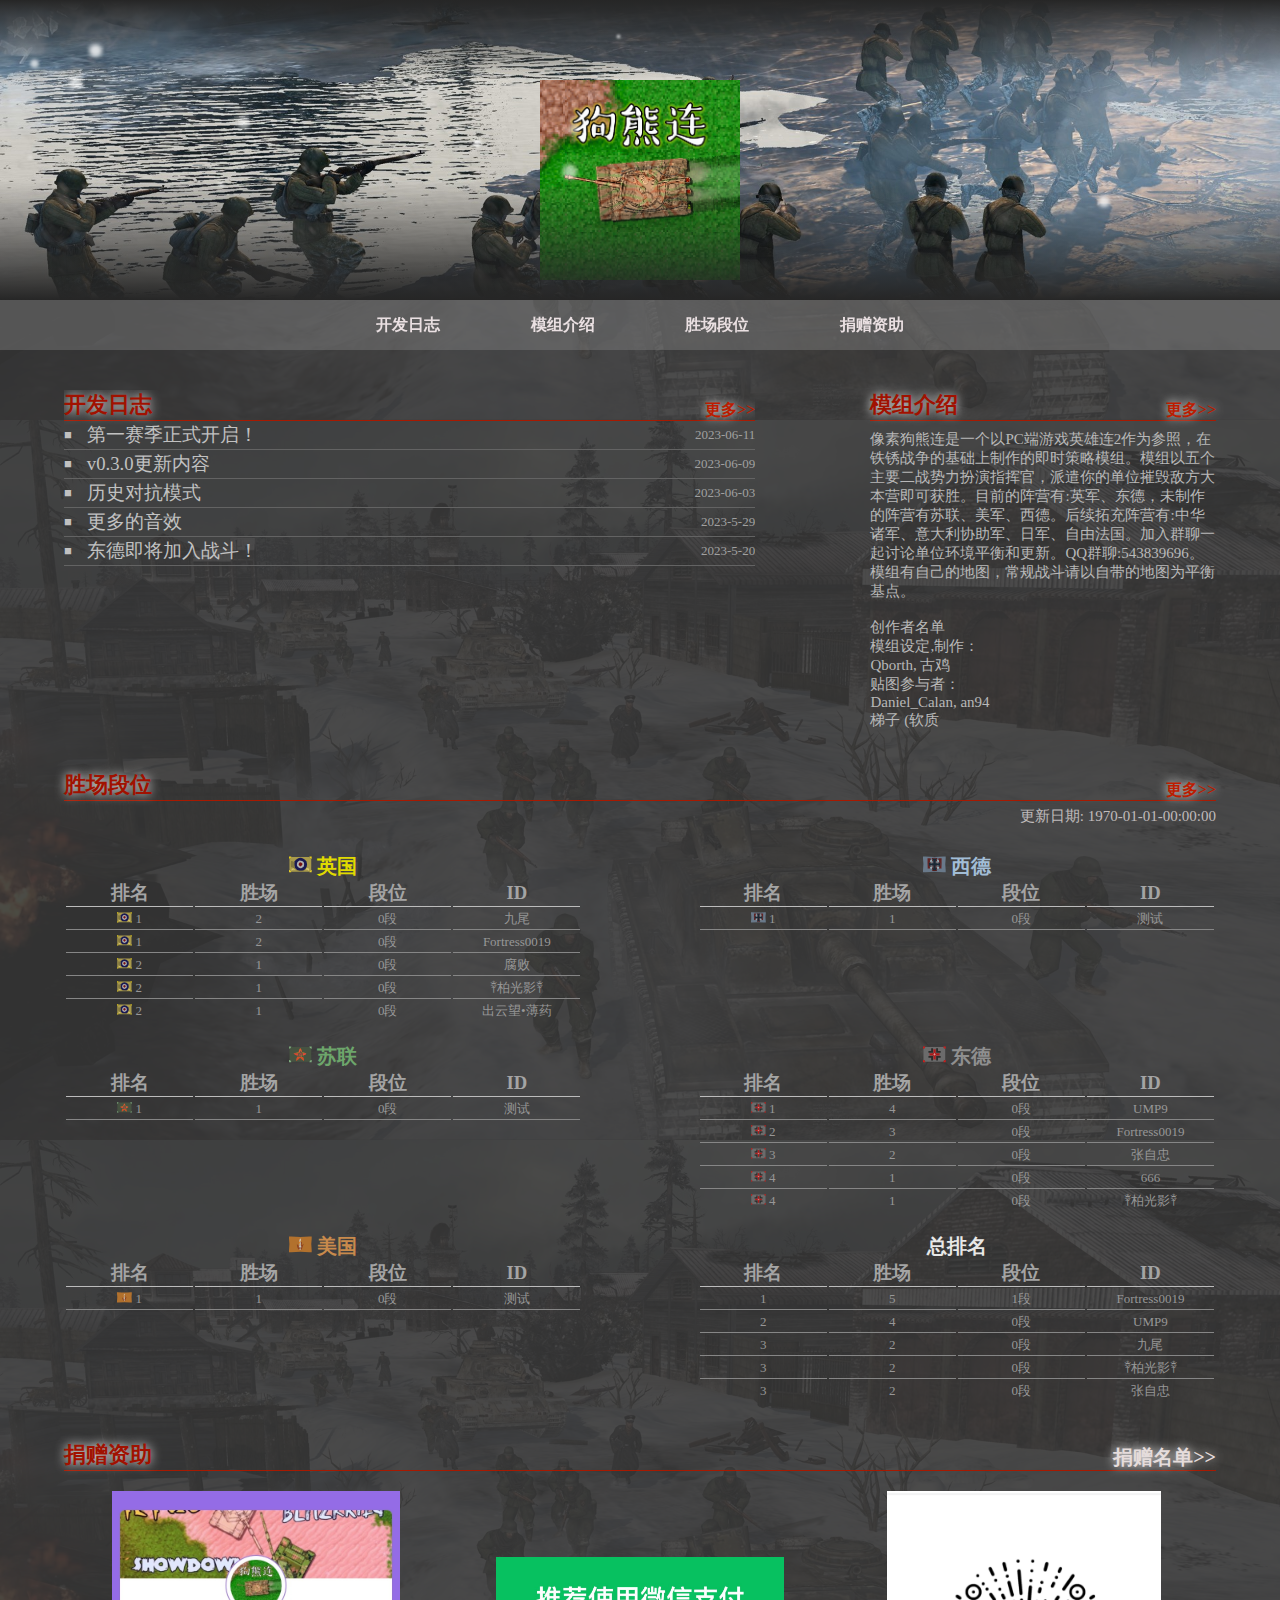
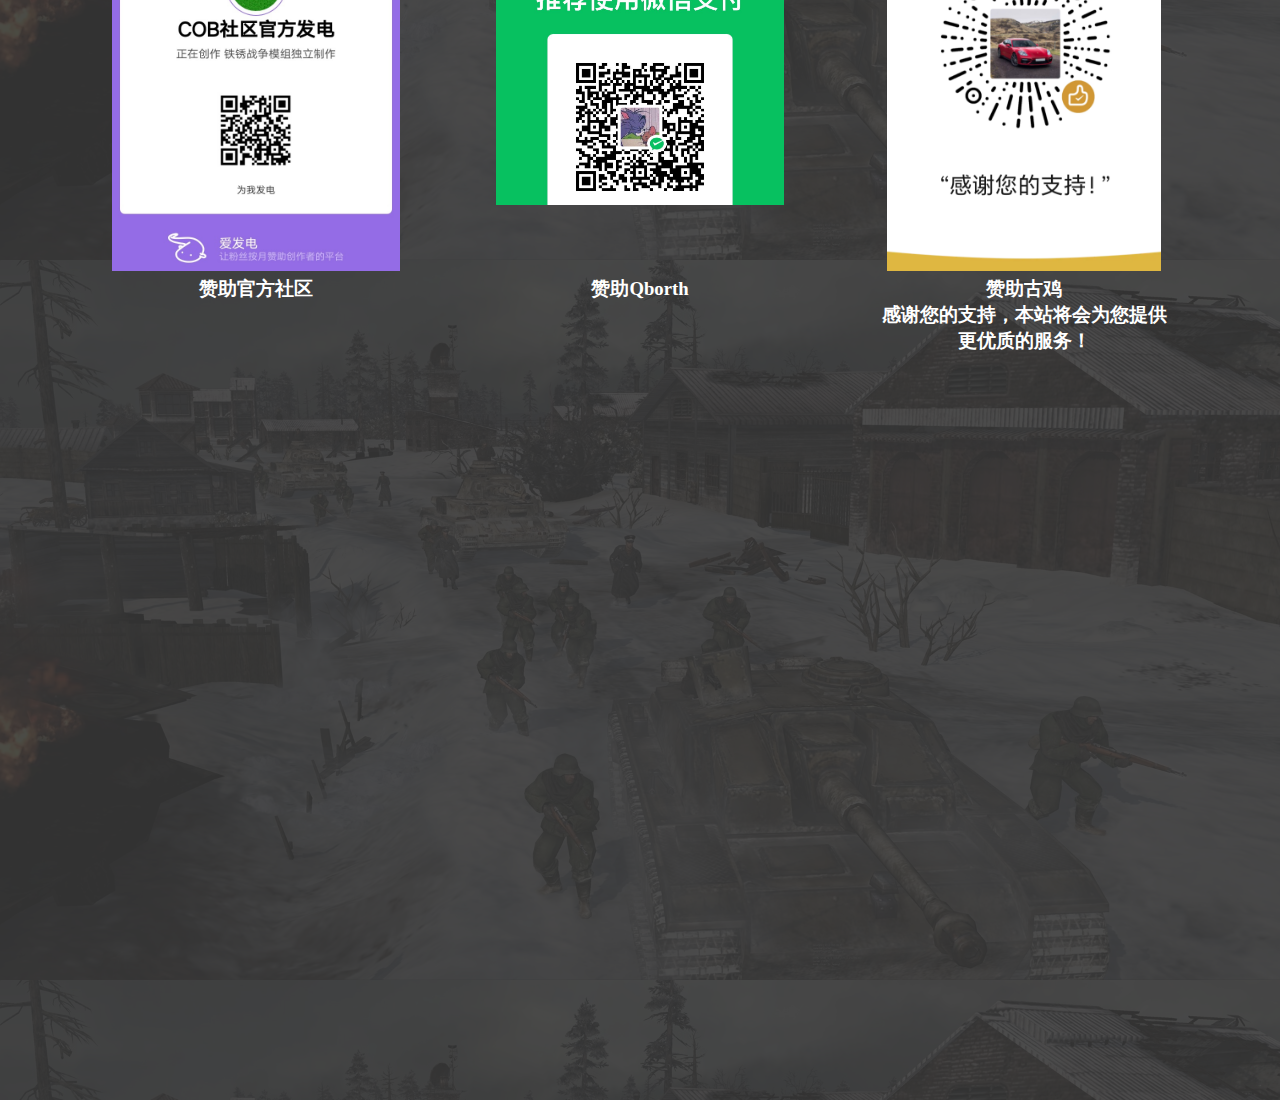
==== commit a367e7cf: "Add files via upload" ====
--- a/index.html
+++ b/index.html
@@ -73,6 +73,10 @@
 			<div class="text-more" id="rankMore">更多>></div>
 		  </div>
 		  <div class="ranking">
+			
+			<div class="rank-l0">
+			  <span class="rank-time">更新日期: 1970-01-01-00:00:00</span>
+			</div>
 			
 			<div class="rank-l1">
 			  
@@ -173,7 +177,7 @@
 		  <div class="dona-box" id="dona">
 			<div class="head-text">
 			  <div class="text-main">捐赠资助</div>
-			  <div class="text-more">更多>></div>
+			  <a class="text-more" href="../devlog/dona.html">捐赠名单>></a>
 			</div>
 			<div class="dona">
 			  <div class="dona-pic-box"><div class="donaPic pic0"></div><p>赞助官方社区</p></div>
--- a/css/styles.css
+++ b/css/styles.css
@@ -197,6 +197,16 @@
 }
 .coun-icon {
   font-size: 23px;
+}
+.rank-l0 {
+  font-size: 15px;
+  height: 30px;
+}
+.rank-time {
+  color: #C0BCBC;
+  line-height: 30px;
+  float:right;
+  margin-right: 0px;
 }
 .rank-l1 {
   height: 175px;
@@ -316,6 +326,12 @@
   display: flex; 
   margin-top: 20px;
 }
+
+#dona .text-more {
+  font-size: 20px;
+  margin-top: 4px;
+  color: #E5DCDB;
+}
 .dona-pic-box {
   display: inline-block;
   width: 25%;
